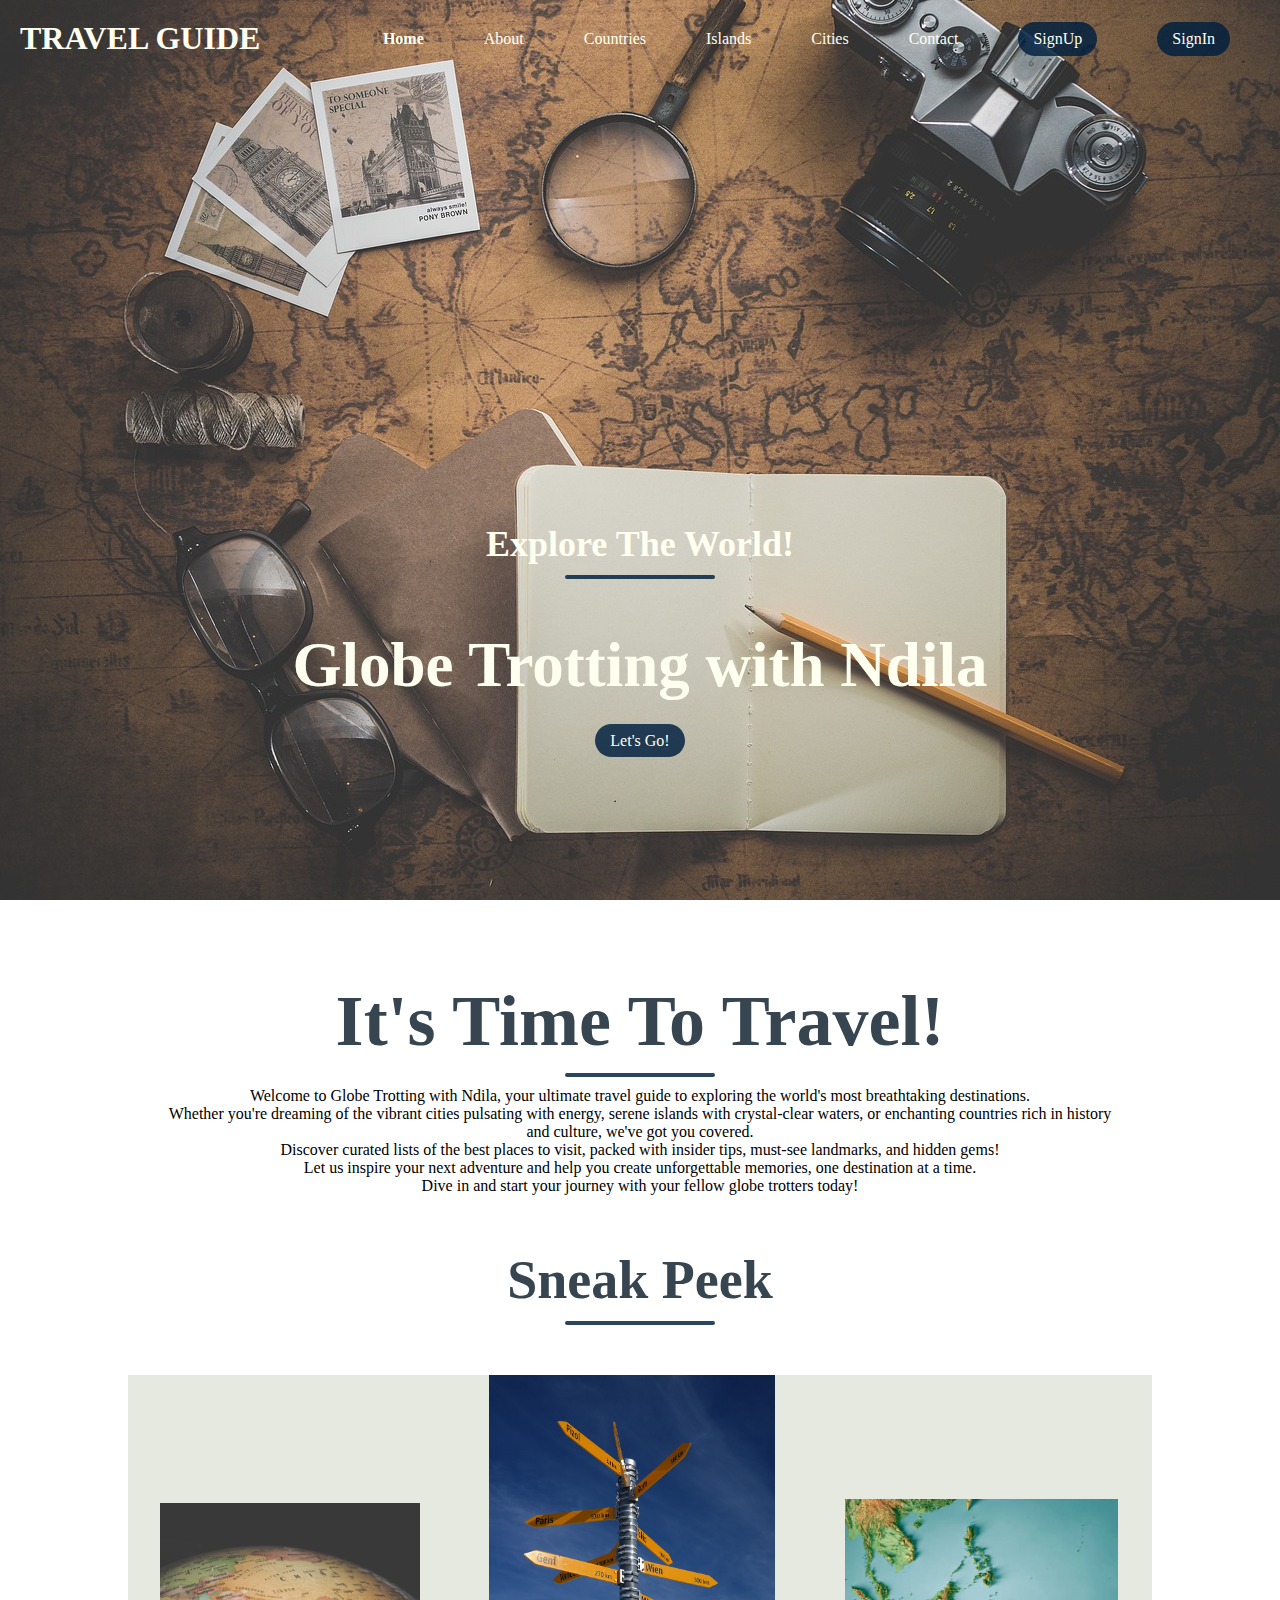
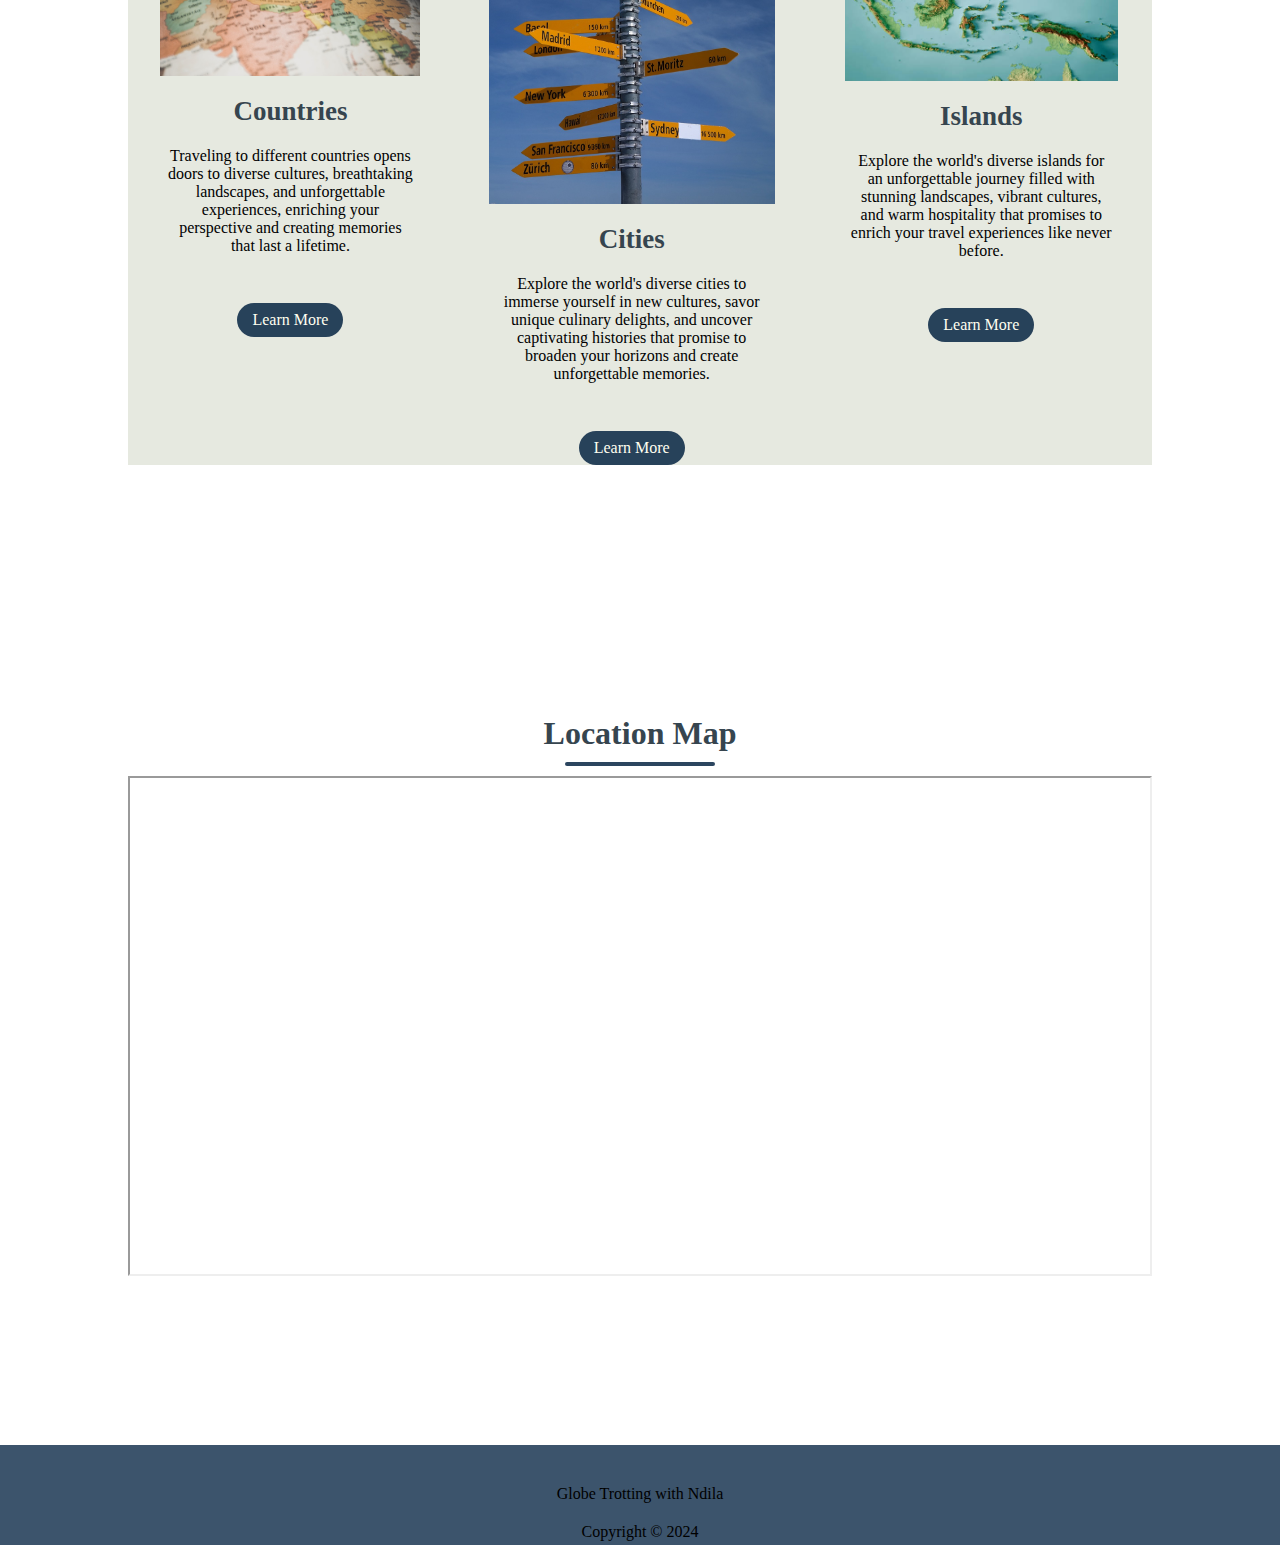
==== index.html @ 050f048f "added map" ====
<!DOCTYPE html>
<html lang="en">
<head>
    <meta charset="UTF-8">
    <meta name="viewport" content="width=device-width, initial-scale=1.0">
    <title>Travel</title>
    <link rel="stylesheet" href="style.css">
</head>
<body>

    <nav class="navbar">
        <h1 class="logo">TRAVEL GUIDE</h1>
        <ul class="nav-links">
            <li class="active"><a href="#"></a>Home</li>
            <li><a href="#"></a>About</li>
            <li><a href="#"></a>Countries</li>
            <li><a href="#"></a>Islands</li>
            <li><a href="#"></a>Cities</li>
            <li><a href="#"></a>Contact</li>
            <li class="ctn"><a href="#"></a>SignUp</li>
            <li class="ctn"><a href="#"></a>SignIn</li>
            
        </ul>
        <img src="images/icons8-menu-50.png" alt="" class="menu-btn">
    </nav>

    <header>
        <div class="header-content">
            <h2>Explore The World!</h2>
            <div class="line"></div>
            <h1>Globe Trotting with Ndila</h1>
            <a href="#" class="ctn">Let's Go!</a>
        </div>
    </header>

    <section class="events">
    
        <div class="title">
            <h1>It's Time To Travel!</h1>
            <div class="line"></div>
        </div>

        <p>Welcome to Globe Trotting with Ndila, your ultimate travel guide to exploring the world's most breathtaking destinations.<br> Whether you're dreaming of the vibrant cities pulsating with energy, serene islands with crystal-clear waters, or enchanting countries rich in history and culture, we've got you covered.<br> Discover curated lists of the best places to visit, packed with insider tips, must-see landmarks, and hidden gems!<br> Let us inspire your next adventure and help you create unforgettable memories, one destination at a time.<br> Dive in and start your journey with your fellow globe trotters today!





        </p>
        <br>
        <br>
        <br>

        <div class="title">
            <h2>Sneak Peek</h2>
            <div class="line"></div>
        </div>

        <div class="row">
            <div class="col">
                <img src="images/countries.jpg" alt="Countries">
                <h4>Countries</h4>
                <p>Traveling to different countries opens doors to diverse cultures, breathtaking landscapes, and unforgettable experiences, enriching your perspective and creating memories that last a lifetime.</p>
                <br>
                <a href="#" class="ctn">Learn More</a>
            </div>
            <br>
            <div class="col">
                <img src="images/cities.jpg" alt="Cities">
                <h4>Cities</h4>
                <p>Explore the world's diverse cities to immerse yourself in new cultures, savor unique culinary delights, and uncover captivating histories that promise to broaden your horizons and create unforgettable memories.





                </p>
                <br>
                <a href="#" class="ctn">Learn More</a>
            </div>
            <br>
            <div class="col">
                <img src="images/islands.jpg" alt="Islands">
                <h4>Islands</h4>
                <p>Explore the world's diverse islands for an unforgettable journey filled with stunning landscapes, vibrant cultures, and warm hospitality that promises to enrich your travel experiences like never before.</p>
                <br>
                <a href="#" class="ctn">Learn More</a>
            </div>
        </div>
    </section>

    
    <script>
        const menuBtn = document.querySelector('.menu-btn')
        const navlinks = document.querySelector('.nav-links')

        menuBtn.addEventListener('click',()=>{
            navlinks.classList.toggle('mobile-menu')

        })
    </script>
    <div class="container">
        <h1>Location Map</h1>
        <div class="line"></div>
        <iframe src="https://www.google.com.qa/maps/d/embed?mid=1_fqH5JL-GA2GkOzS9RWmGxOtMdfh10c&ehbc=2E312F" width="640" height="480"></iframe>
       
    </div>
    <section class="footer">
        <p>Globe Trotting with Ndila</p>
        <p>Copyright © 2024 </p>
        

    </section>
</body>
</html>
---- style.css ----
*{
    margin: 0;
    padding: 0;
    box-sizing: border-box;
}

a{
    text-decoration: none;
}

ul{
    list-style: none;
}

.active{
    color: ivory;
    text-decoration: none;
    font-weight: bold;

}

body , html{
    overflow-x: hidden;
}

.navbar{
    position: absolute;
    top: 0;
    left: 0;
    display: flex;
    width: 100%;
    justify-content: space-between;
    padding: 20px;
    color: ivory;
}

.nav-links{
    display: flex;
    align-items: center;
}
.nav-links li{
    margin: 0 30px;
}

header{
    width: 100vw;
    height: 100vh;
    background-image: url('images/travel.jpg');
    background-position: bottom;
    background-size: cover;
    display: flex;
    align-items: flex-end;
    justify-content: center;
}
.header-content{
    margin-bottom:150px;
    color: ivory;
    text-align: center;
}
.header-content h2{
    font-size: 4vmin;
}
.line{
    width: 150px;
    height: 4px;
    background: #001f3fd4;
    margin: 10px auto;
    border-radius: 5px;
}
.header-content h1{
    font-size: 7vmin;
    margin-top: 50px;
    margin-bottom: 30px;
}
.ctn{
    padding: 8px 15px;
    background: #001f3fd4;
    border-radius: 30px;
    color: ivory;
}

.menu-btn {
    position: absolute;
    top: 30px;
    right: 30px;
    width: 40px;
    cursor: pointer;
    display: none;
}

section{
    width: 80%;
    margin: 80px auto;
}
.title{
    text-align: center;
    font-size: 4vmin;
    color: #36454f;
}
.row{
    display: flex;
    align-items: center;
    width: 100%;
    justify-content: space-between;
    background: #556b2f26;
}
.row .col {
    display: flex;
    flex-direction: column;
    align-items: center;

}
.row .col img{
    width: 80%;
}

.events .row{
    margin-top: 50px;
}

h4{
    font-size: 3vmin;
    color: #36454f;
    margin: 20px auto;
}

p{
    text-align: center;
    padding: 0px 40px;
}

.events .ctn{
    margin-top: 30px;
}

.footer{
    width: 100%;
    height: 100px;
    padding: 20px 80px;
    margin: 0;
    background: #001f3fc3;
    text-align: center;
}

.footer p {
    margin: 20px auto;

}

@media only screen and (max-width:850px){
    .menu-btn{
        display: block;
    }
    .navbar{
        padding: 0;
    }
    .logo{
        position: absolute;
        top: 30px;
        left: 30px;
    }
    .nav-links{
        flex-direction: column;
        width: 100%;
        height: 100vh;
        text-align: center;
        justify-content: center;
        background: #36454f;
        margin-top: -900px;
        transition: all 0.5s ease;
    }
    .mobile-menu{
        margin-top: 0px;
        border-bottom-right-radius: 30%;
    }
    .nav-links li{
        margin: 30px auto ;
    }
}

.container{
    width: 100%;
    height: 100vh;
    display: flex;
    align-items: center;
    justify-content: center;
    flex-direction: column;
}
.container h1{
    color: #36454f;
}
iframe{
    width: 80%;
    height: 500px;
}
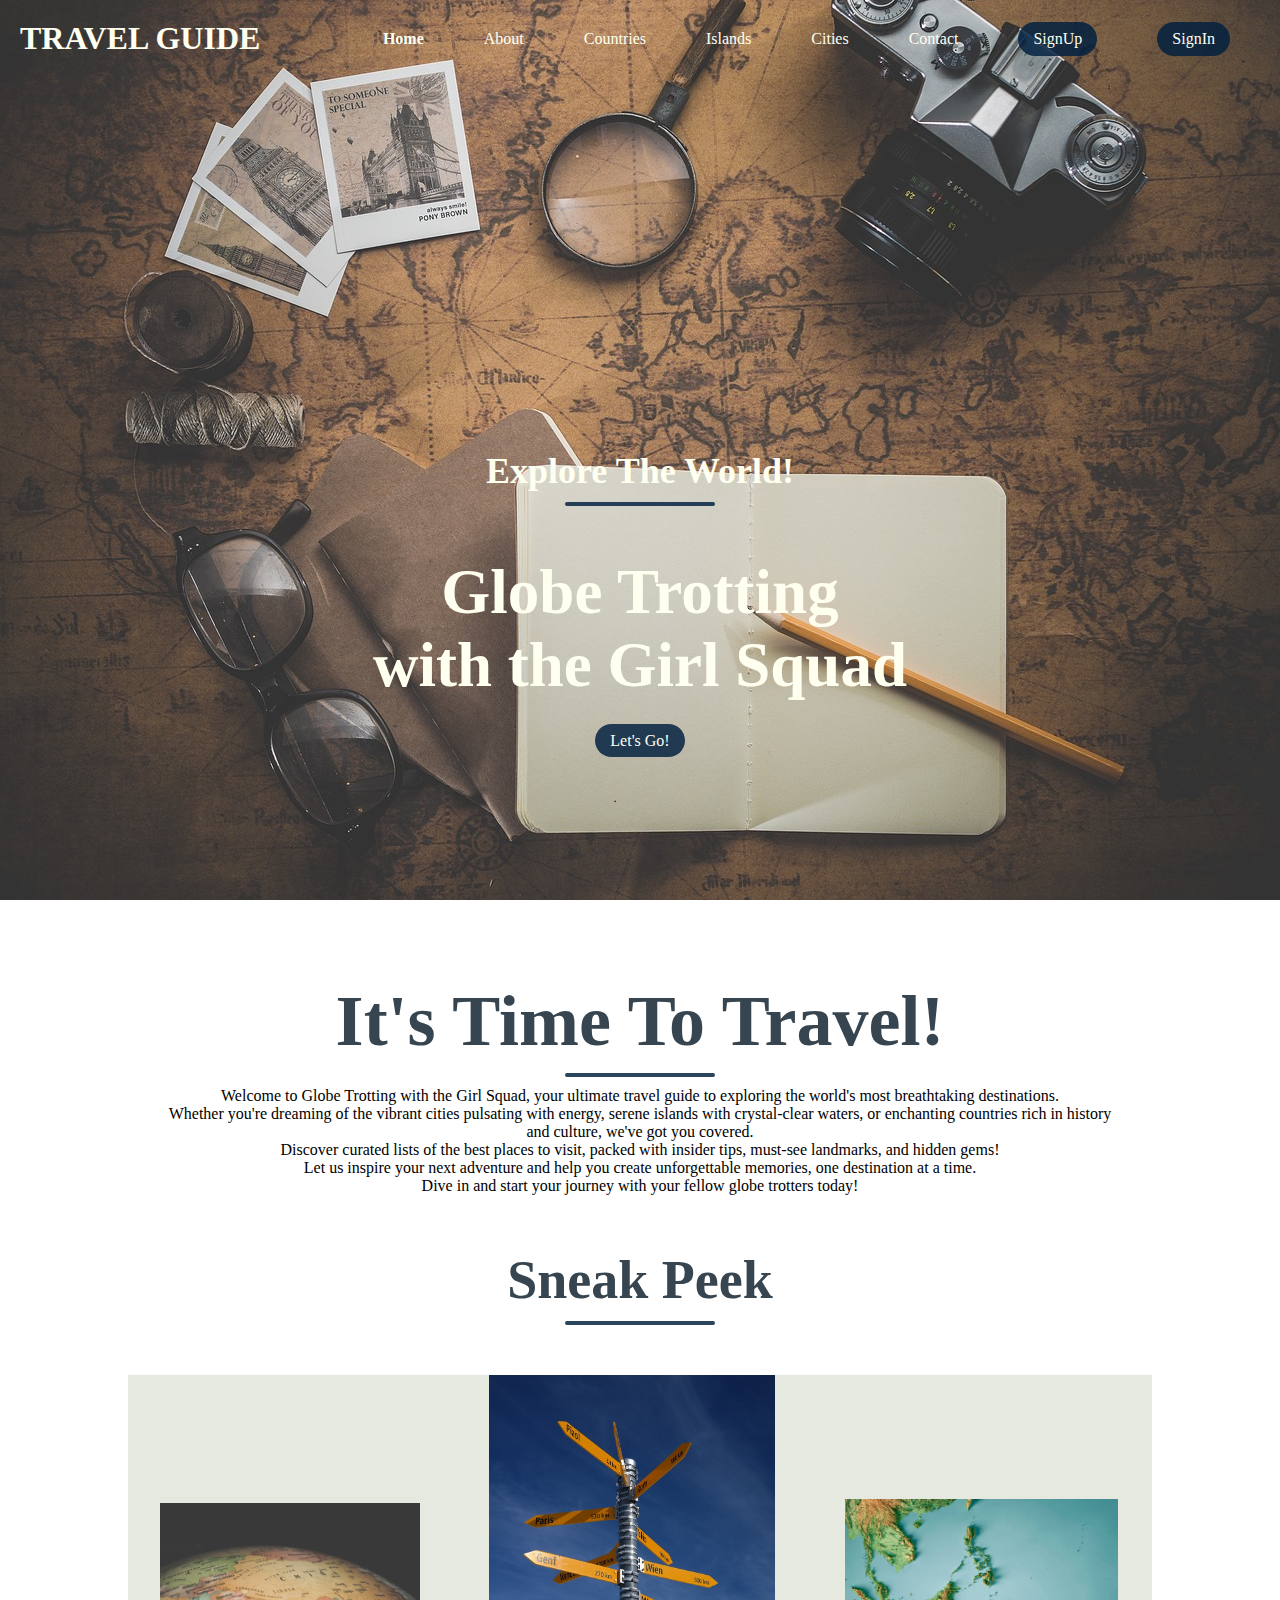
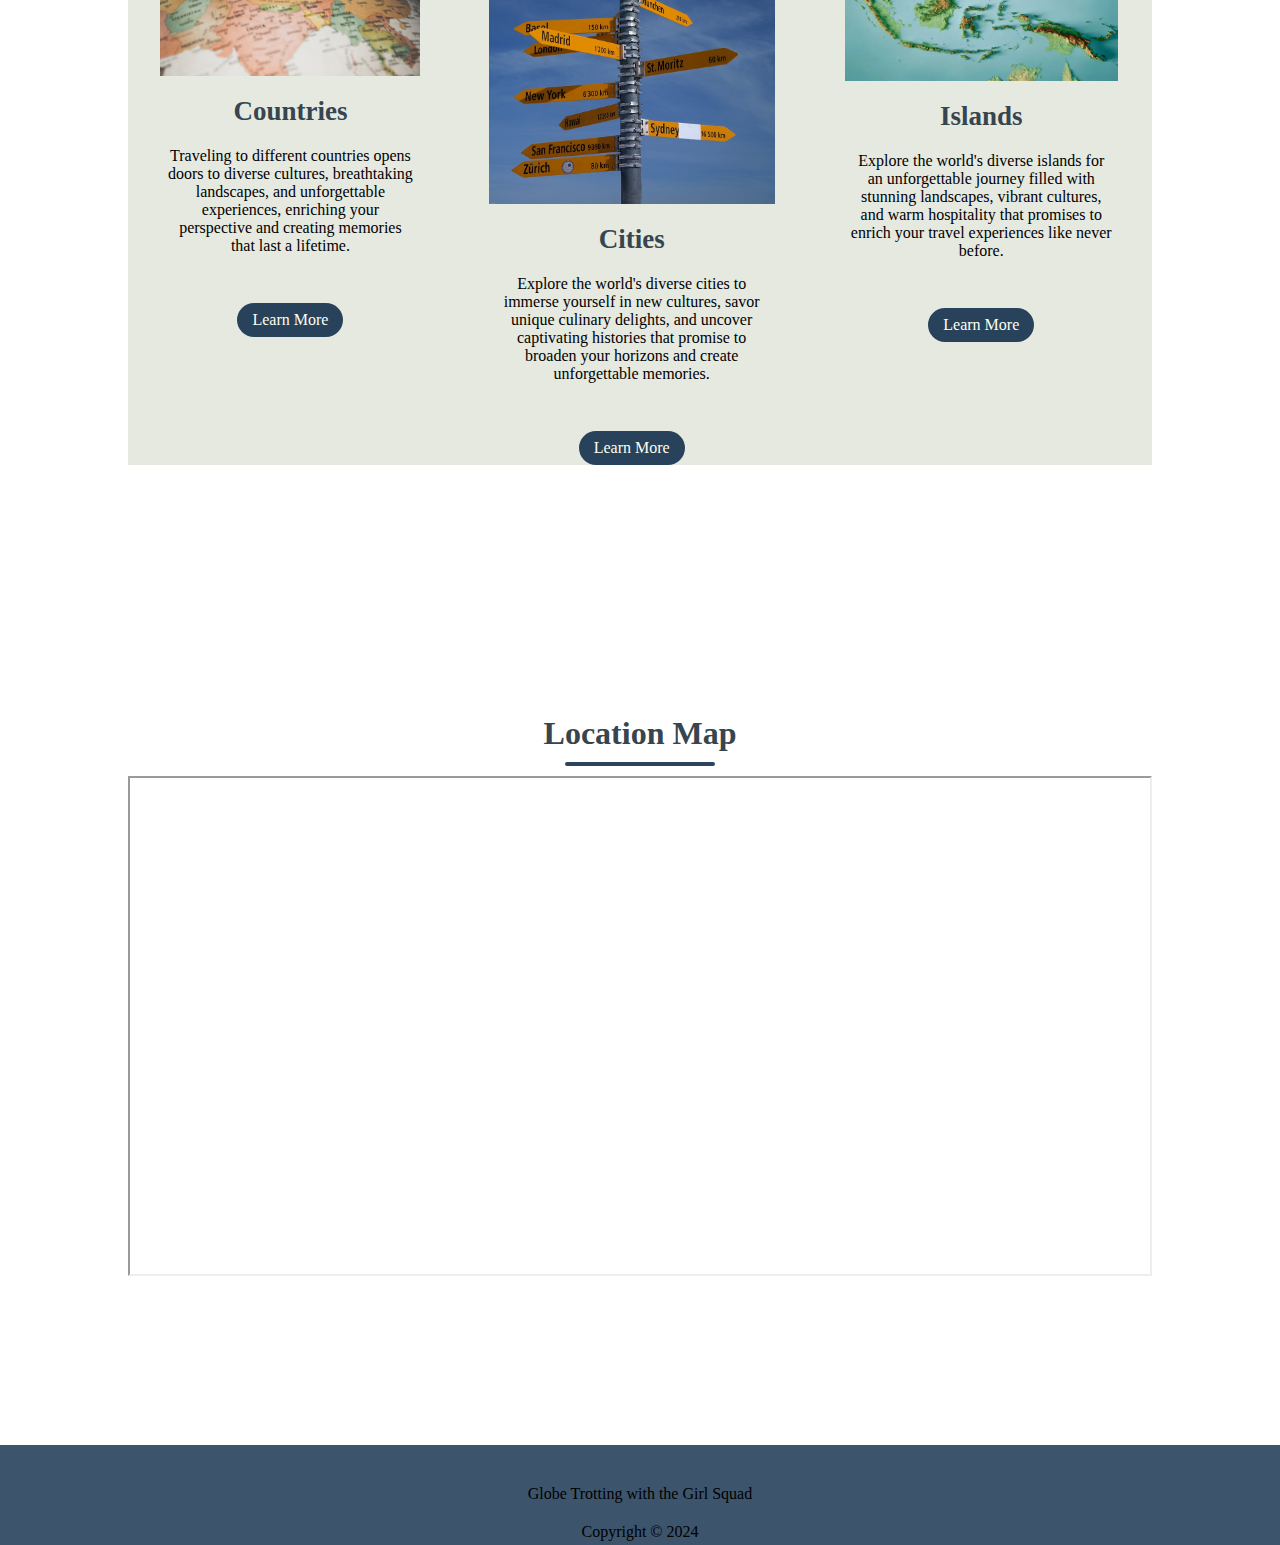
==== commit 9f04ed0a: "images added" ====
--- a/index.html
+++ b/index.html
@@ -28,7 +28,7 @@
         <div class="header-content">
             <h2>Explore The World!</h2>
             <div class="line"></div>
-            <h1>Globe Trotting with Ndila</h1>
+            <h1>Globe Trotting<br> with the Girl Squad</h1>
             <a href="#" class="ctn">Let's Go!</a>
         </div>
     </header>
@@ -40,7 +40,7 @@
             <div class="line"></div>
         </div>
 
-        <p>Welcome to Globe Trotting with Ndila, your ultimate travel guide to exploring the world's most breathtaking destinations.<br> Whether you're dreaming of the vibrant cities pulsating with energy, serene islands with crystal-clear waters, or enchanting countries rich in history and culture, we've got you covered.<br> Discover curated lists of the best places to visit, packed with insider tips, must-see landmarks, and hidden gems!<br> Let us inspire your next adventure and help you create unforgettable memories, one destination at a time.<br> Dive in and start your journey with your fellow globe trotters today!
+        <p>Welcome to Globe Trotting with the Girl Squad, your ultimate travel guide to exploring the world's most breathtaking destinations.<br> Whether you're dreaming of the vibrant cities pulsating with energy, serene islands with crystal-clear waters, or enchanting countries rich in history and culture, we've got you covered.<br> Discover curated lists of the best places to visit, packed with insider tips, must-see landmarks, and hidden gems!<br> Let us inspire your next adventure and help you create unforgettable memories, one destination at a time.<br> Dive in and start your journey with your fellow globe trotters today!
 
 
 
@@ -106,7 +106,7 @@
        
     </div>
     <section class="footer">
-        <p>Globe Trotting with Ndila</p>
+        <p>Globe Trotting with the Girl Squad</p>
         <p>Copyright © 2024 </p>
         
 
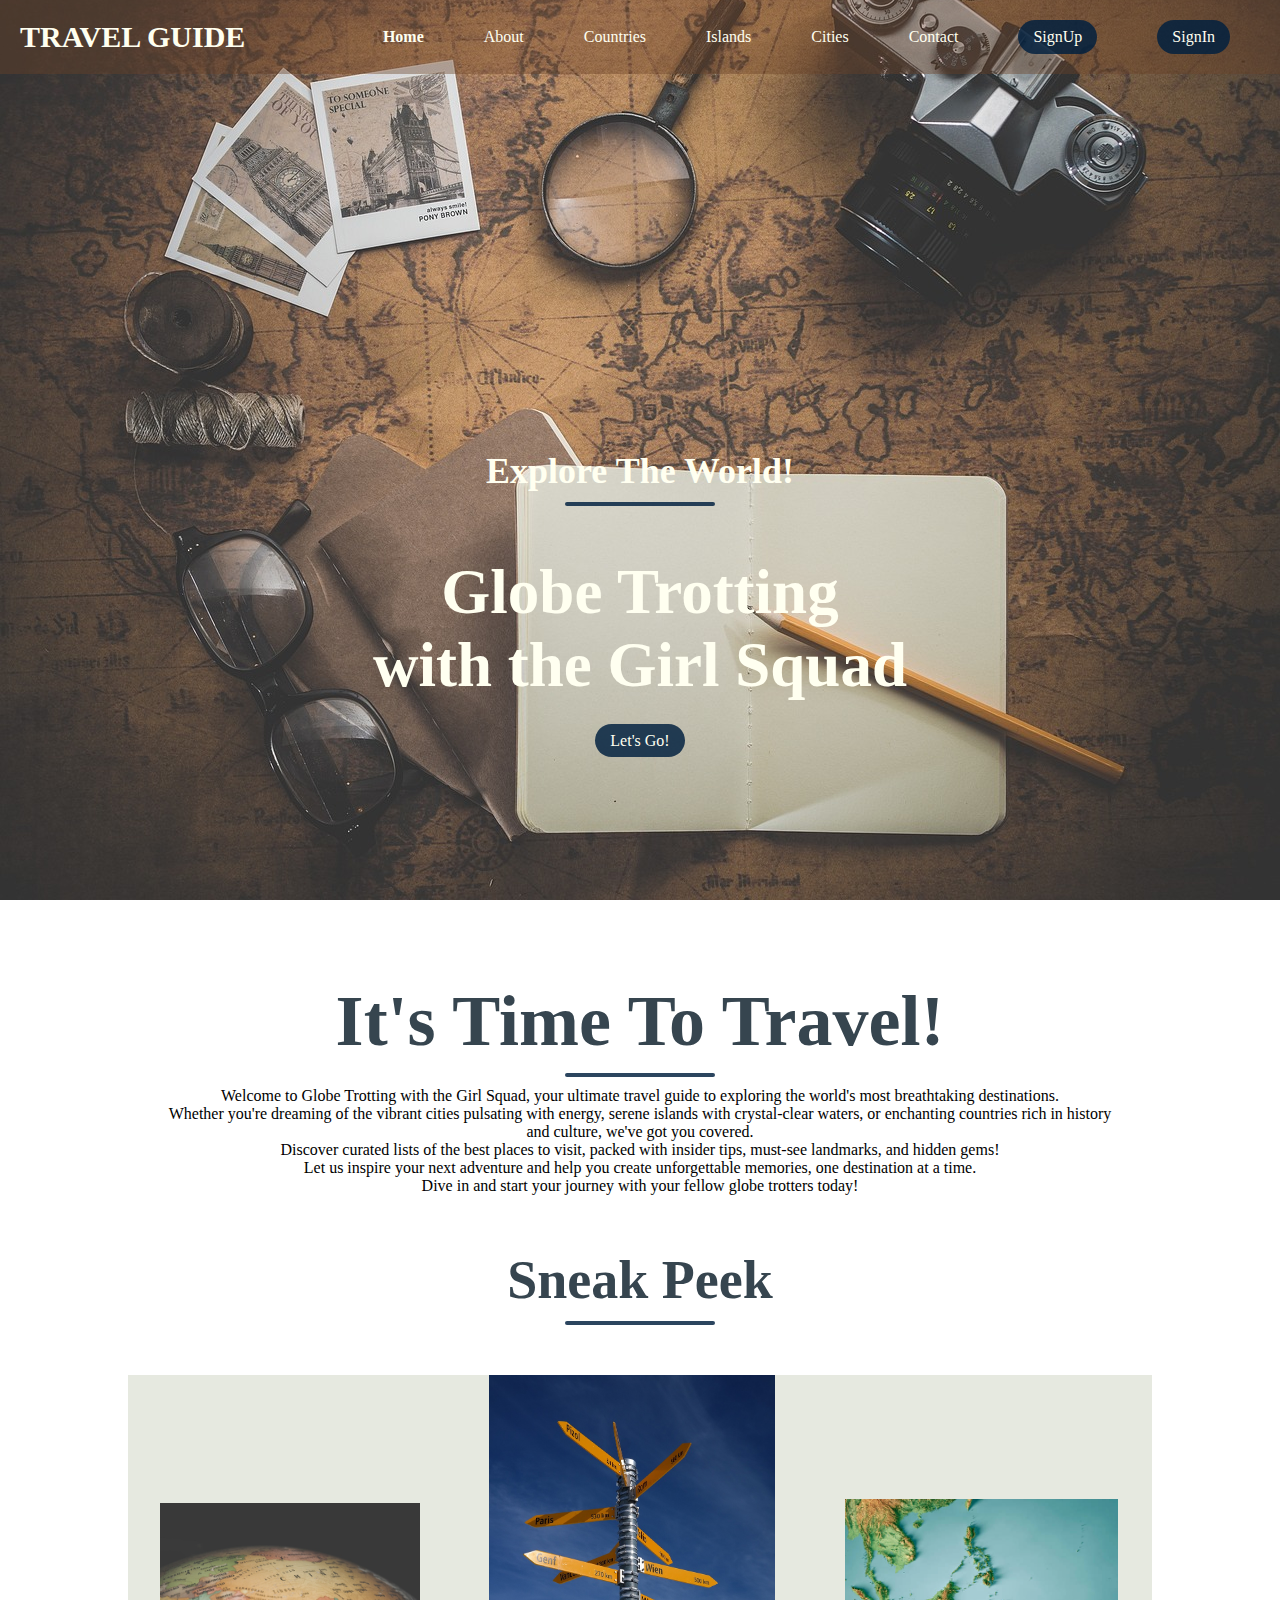
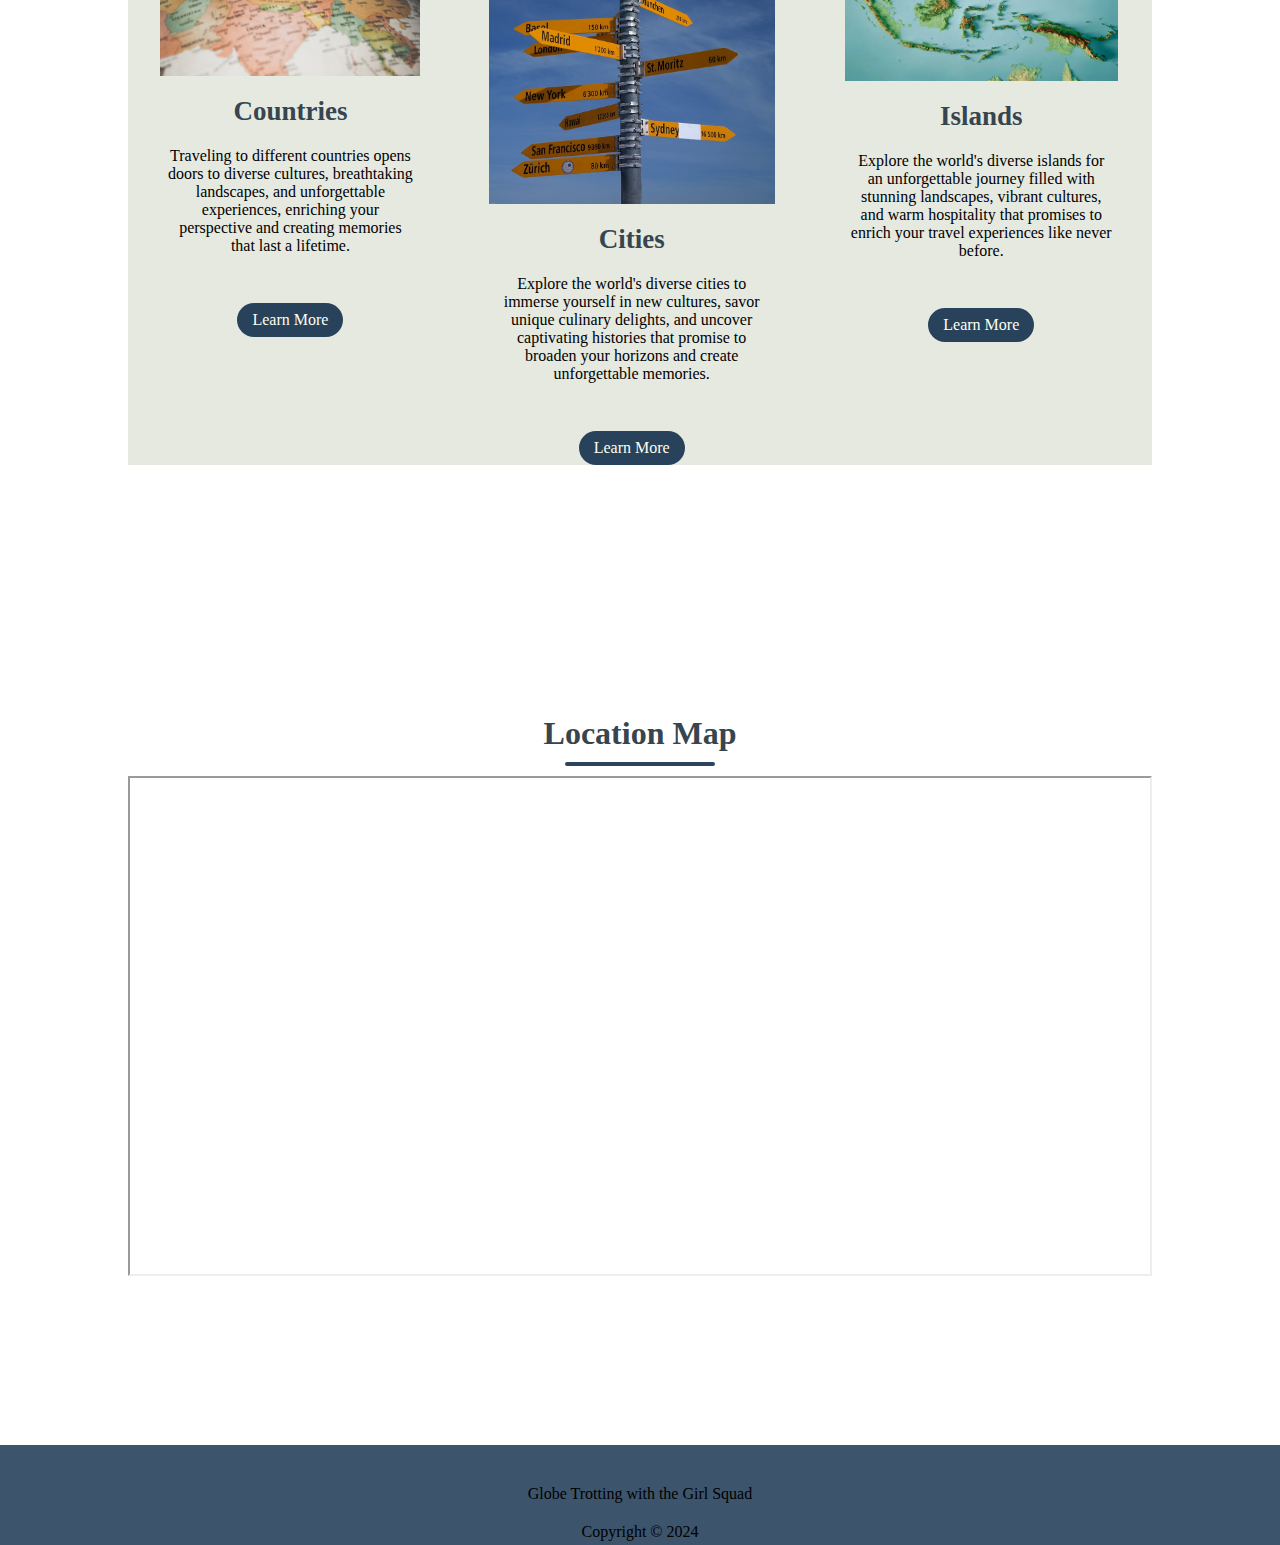
==== commit 22bba6c2: "h1" ====
--- a/index.html
+++ b/index.html
@@ -9,7 +9,7 @@
 <body>
 
     <nav class="navbar">
-        <h1 class="logo">TRAVEL GUIDE</h1>
+        <h1 style="font-size: 30px;" class="logo">TRAVEL GUIDE</h1>
         <ul class="nav-links">
             <li class="active"><a href="#"></a>Home</li>
             <li><a href="#"></a>About</li>
--- a/style.css
+++ b/style.css
@@ -32,6 +32,7 @@
     justify-content: space-between;
     padding: 20px;
     color: ivory;
+    background: #6b422669;
 }
 
 .nav-links{
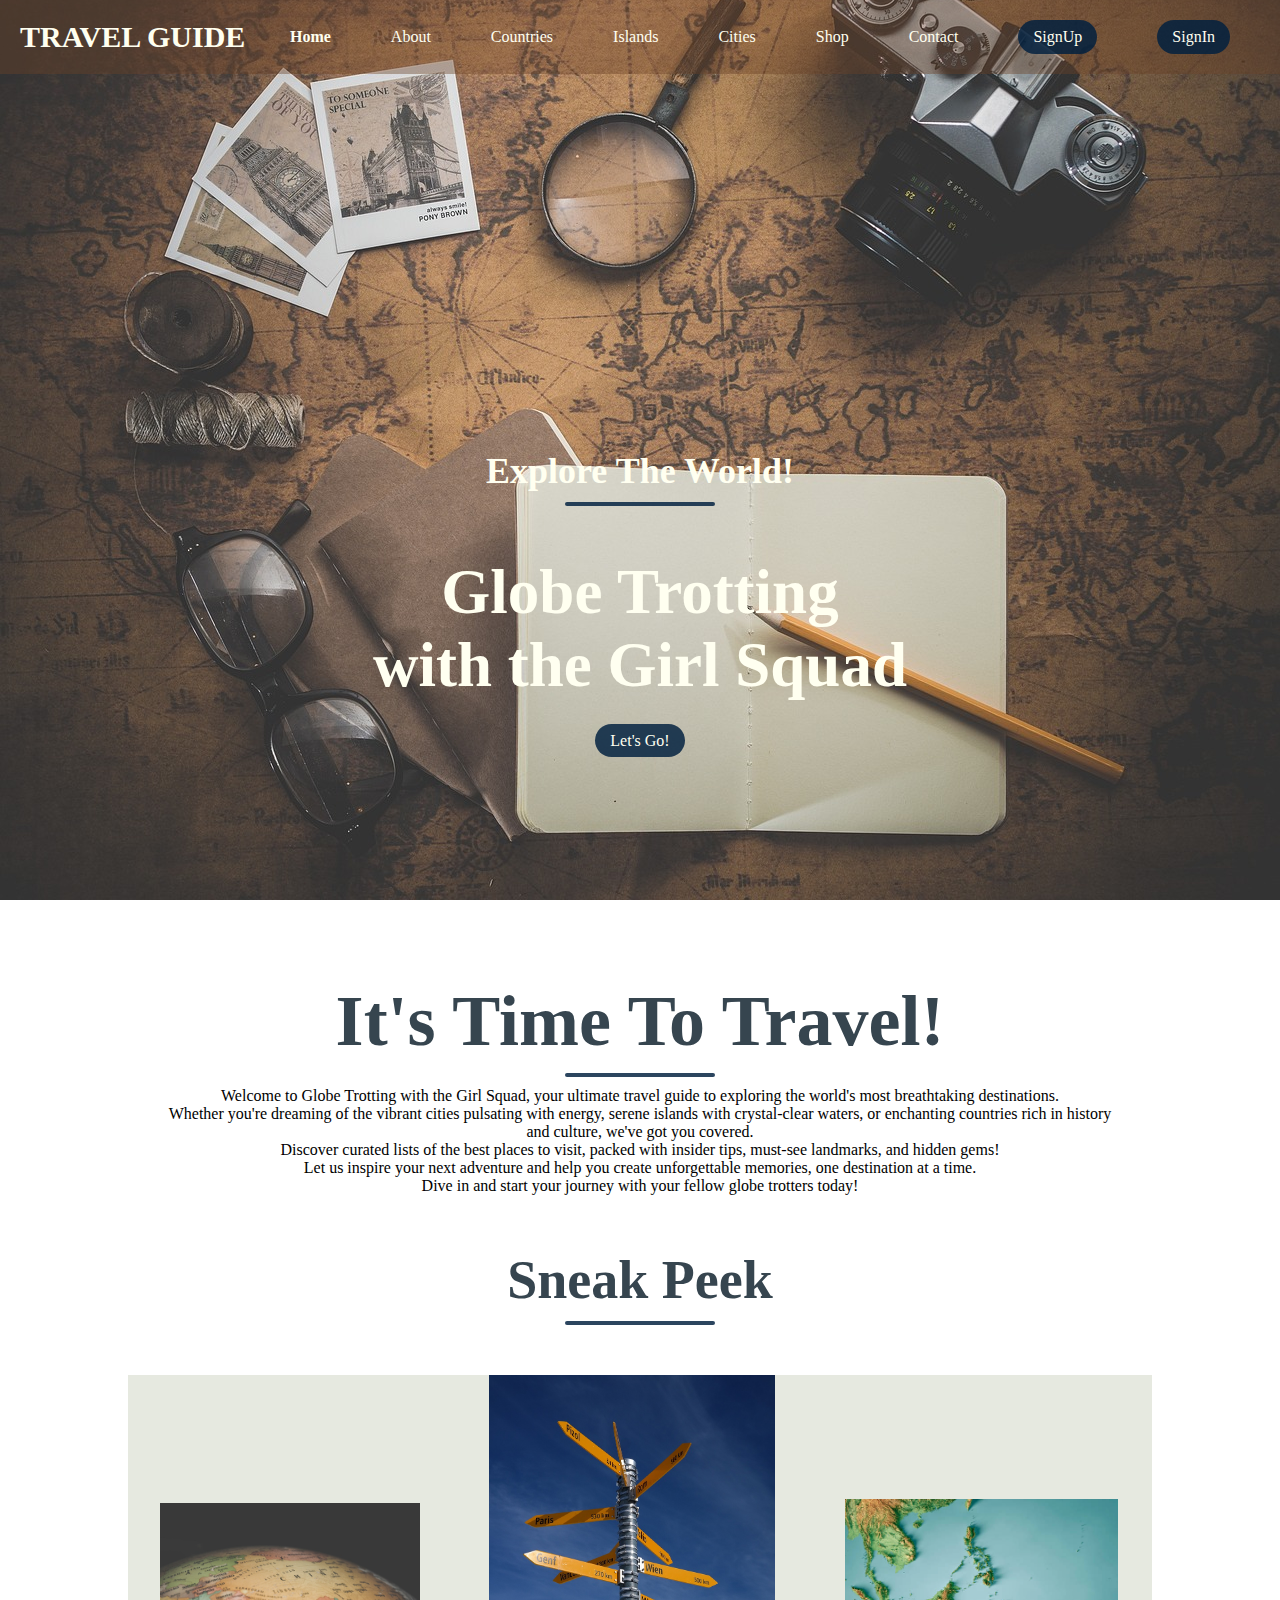
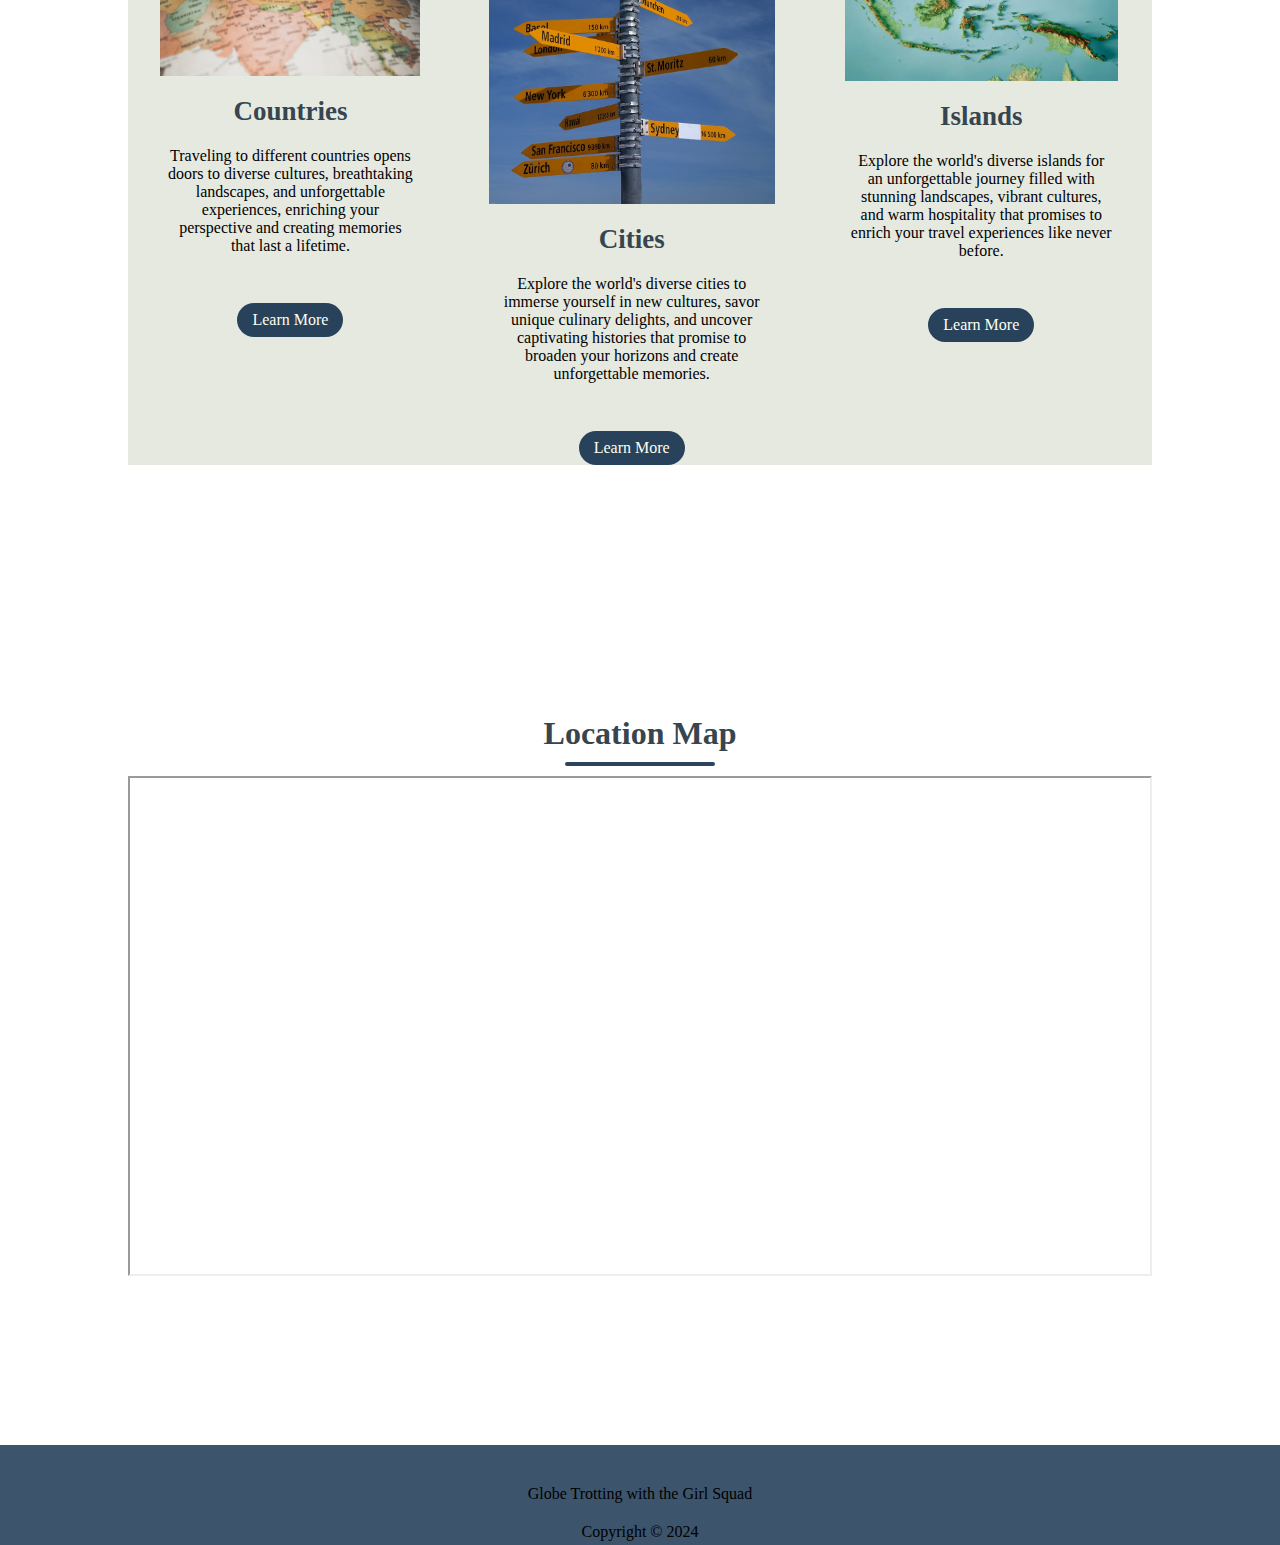
==== commit 18257dfe: "added links" ====
--- a/index.html
+++ b/index.html
@@ -12,11 +12,12 @@
         <h1 style="font-size: 30px;" class="logo">TRAVEL GUIDE</h1>
         <ul class="nav-links">
             <li class="active"><a href="#"></a>Home</li>
-            <li><a href="#"></a>About</li>
-            <li><a href="#"></a>Countries</li>
-            <li><a href="#"></a>Islands</li>
-            <li><a href="#"></a>Cities</li>
-            <li><a href="#"></a>Contact</li>
+            <li><a href="about.html"></a>About</li>
+            <li><a href="countries.html"></a>Countries</li>
+            <li><a href="islands.html"></a>Islands</li>
+            <li><a href="cities.html"></a>Cities</li>
+            <li><a href="shop.html"></a>Shop</li>
+            <li><a href="contact.html"></a>Contact</li>
             <li class="ctn"><a href="#"></a>SignUp</li>
             <li class="ctn"><a href="#"></a>SignIn</li>
             
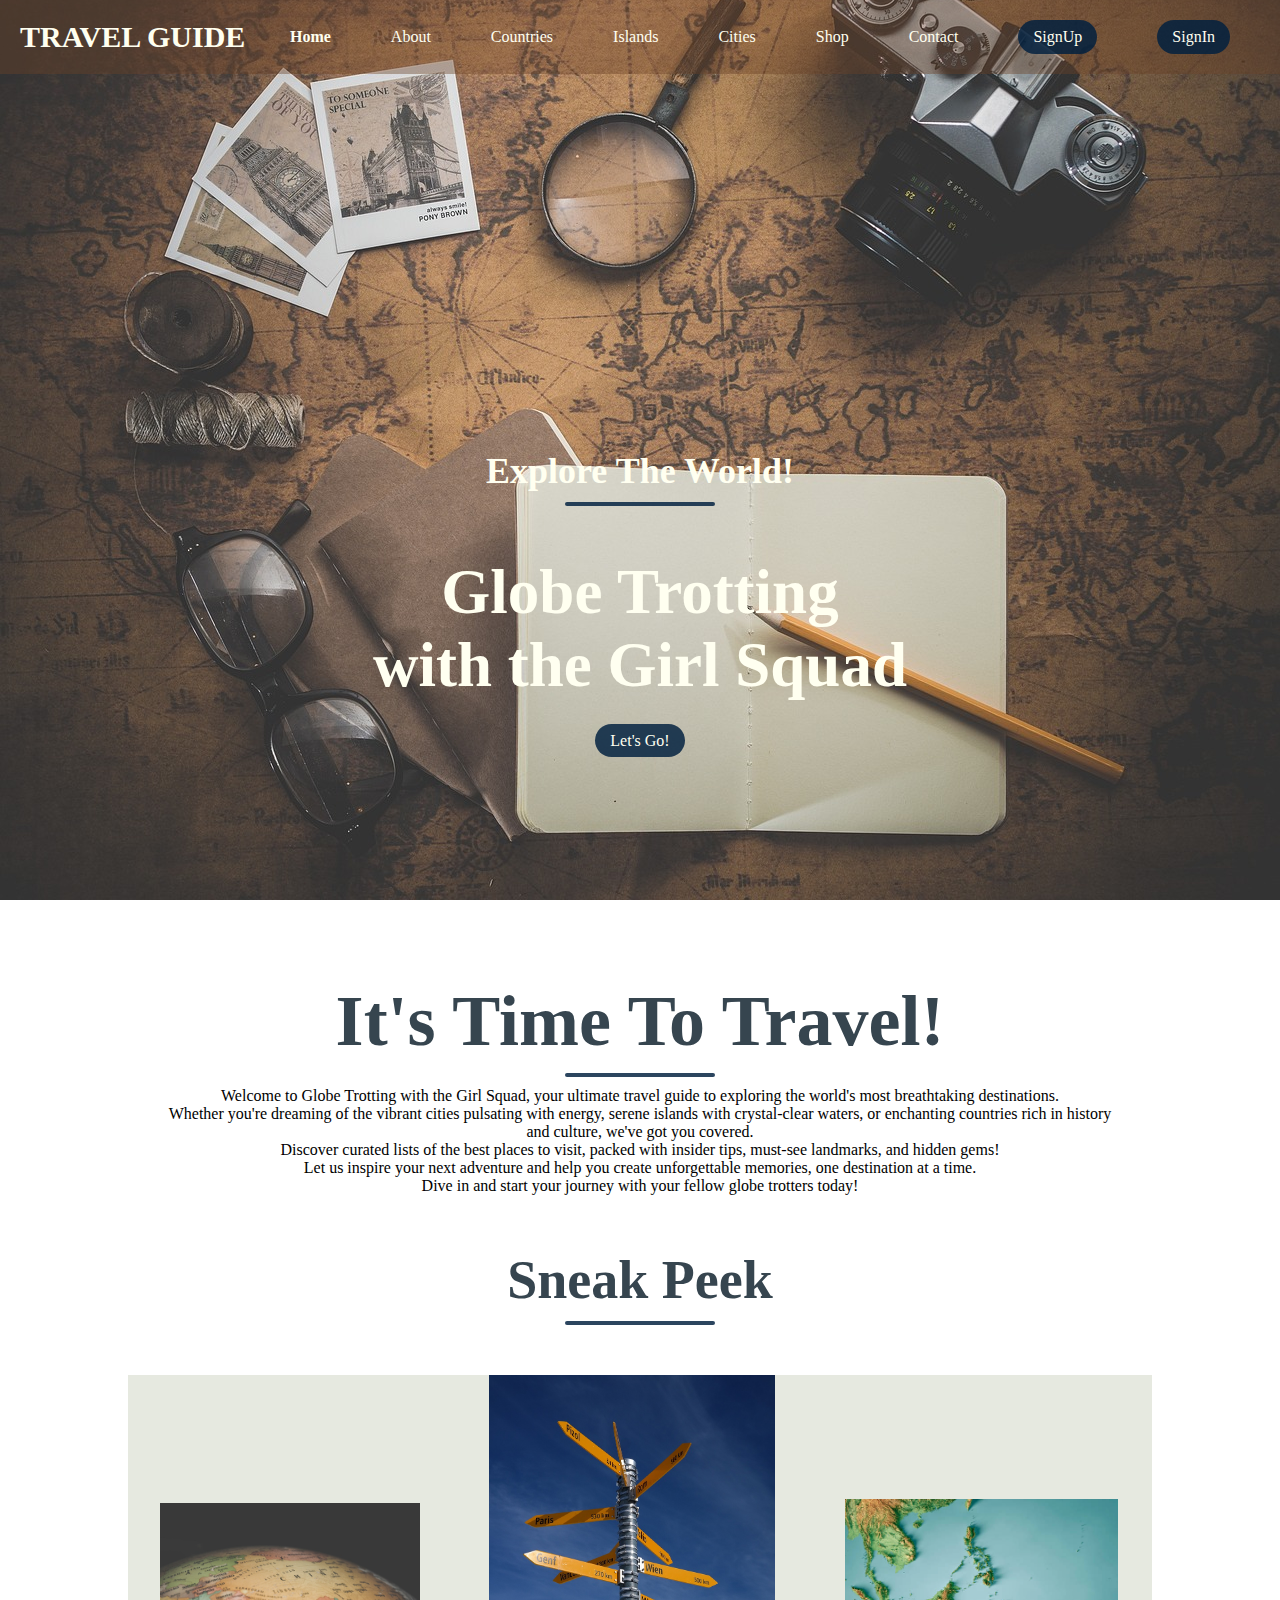
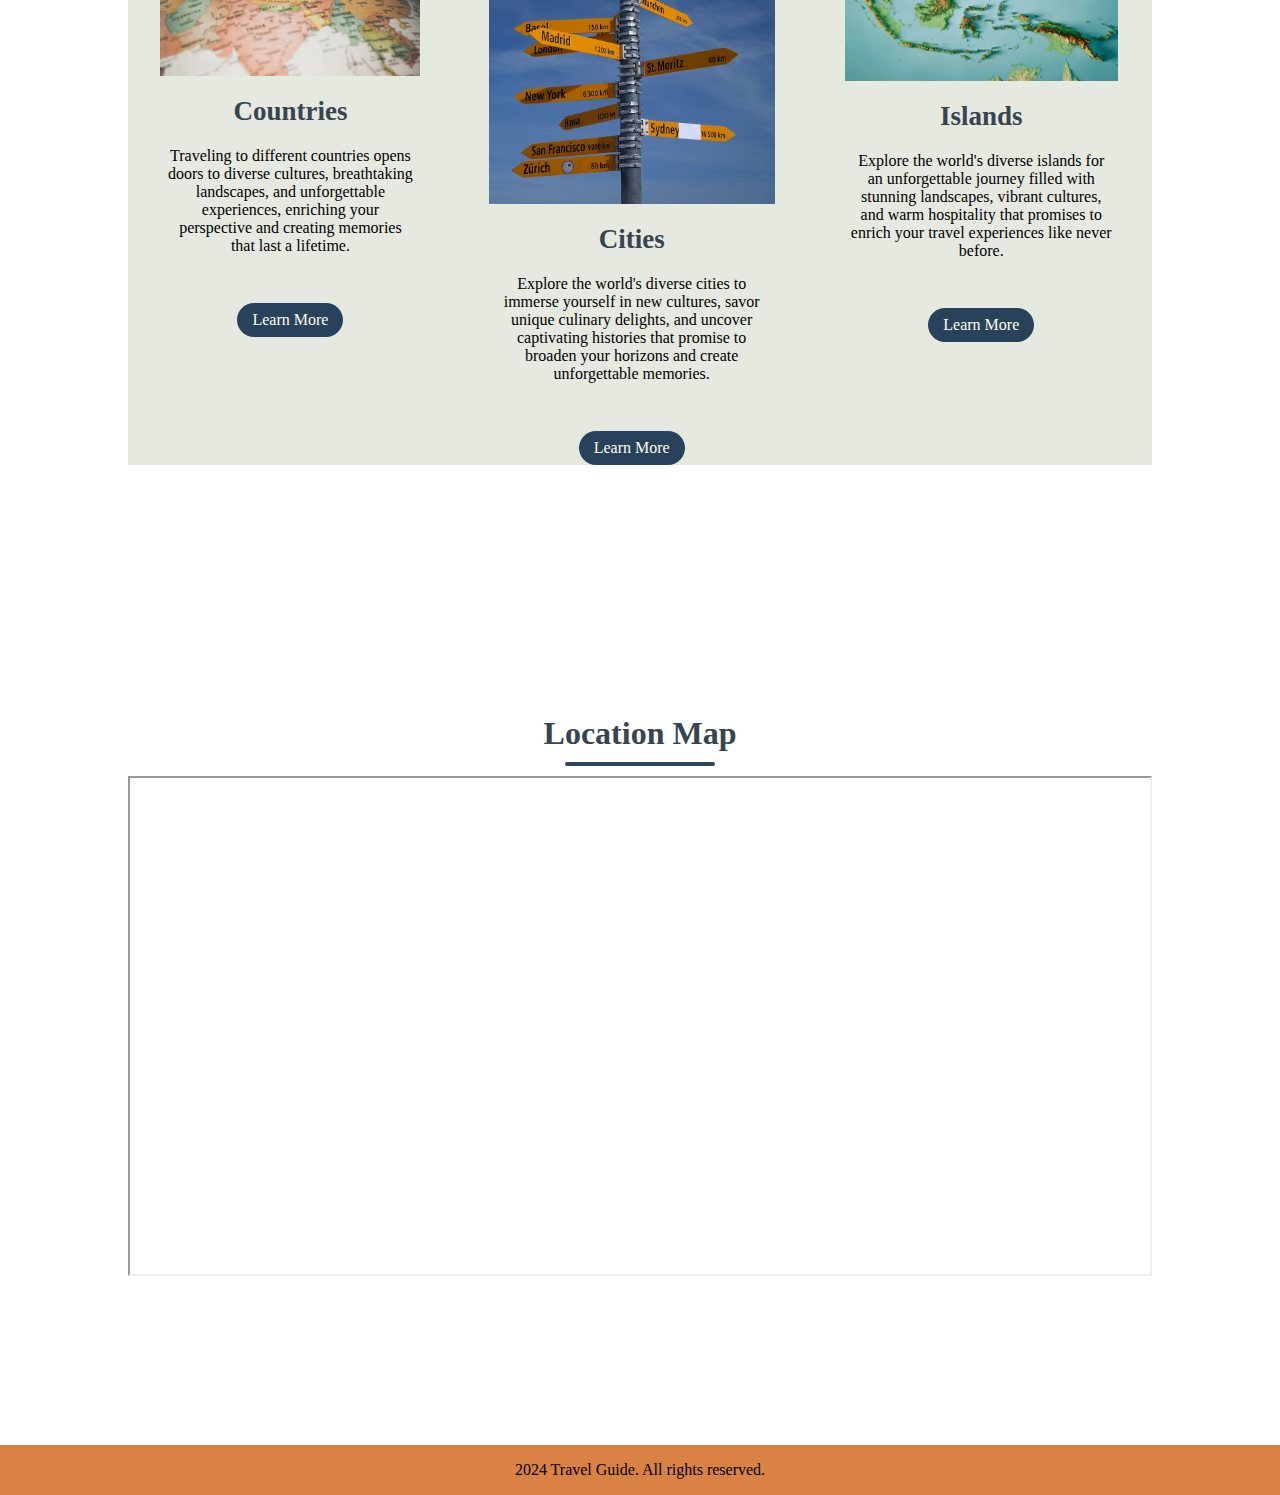
==== commit 158ae9ff: "footers added" ====
--- a/index.html
+++ b/index.html
@@ -11,15 +11,15 @@
     <nav class="navbar">
         <h1 style="font-size: 30px;" class="logo">TRAVEL GUIDE</h1>
         <ul class="nav-links">
-            <li class="active"><a href="#"></a>Home</li>
-            <li><a href="about.html"></a>About</li>
-            <li><a href="countries.html"></a>Countries</li>
-            <li><a href="islands.html"></a>Islands</li>
-            <li><a href="cities.html"></a>Cities</li>
-            <li><a href="shop.html"></a>Shop</li>
-            <li><a href="contact.html"></a>Contact</li>
-            <li class="ctn"><a href="#"></a>SignUp</li>
-            <li class="ctn"><a href="#"></a>SignIn</li>
+            <li class="active"><a href="index.html">Home</a></li>
+            <li><a href="about.html">About</a></li>
+            <li><a href="countries.html">Countries</a></li>
+            <li><a href="islands.html">Islands</a></li>
+            <li><a href="cities.html">Cities</a></li>
+            <li><a href="shop.html">Shop</a></li>
+            <li><a href="contact.html">Contact</a></li>
+            <li class="ctn"><a href="#">SignUp</a></li>
+            <li class="ctn"><a href="#">SignIn</a></li>
             
         </ul>
         <img src="images/icons8-menu-50.png" alt="" class="menu-btn">
@@ -106,11 +106,8 @@
         <iframe src="https://www.google.com.qa/maps/d/embed?mid=1_fqH5JL-GA2GkOzS9RWmGxOtMdfh10c&ehbc=2E312F" width="640" height="480"></iframe>
        
     </div>
-    <section class="footer">
-        <p>Globe Trotting with the Girl Squad</p>
-        <p>Copyright © 2024 </p>
-        
-
-    </section>
+    <footer>
+        <p> 2024 Travel Guide. All rights reserved.</p>
+    </footer>
 </body>
 </html>--- a/style.css
+++ b/style.css
@@ -33,6 +33,17 @@
     padding: 20px;
     color: ivory;
     background: #6b422669;
+    
+}
+
+.navbar a{
+    text-decoration: none;
+    color: ivory;
+}
+
+.navbar a:hover{
+    color: #CC5500;
+
 }
 
 .nav-links{
@@ -134,18 +145,13 @@
     margin-top: 30px;
 }
 
-.footer{
-    width: 100%;
-    height: 100px;
-    padding: 20px 80px;
-    margin: 0;
-    background: #001f3fc3;
-    text-align: center;
-}
-
-.footer p {
-    margin: 20px auto;
-
+footer {
+    text-align: center;
+    padding: 1rem;
+    background-color: #cc5500bc;
+}
+footer p{
+    text-align: center;
 }
 
 @media only screen and (max-width:850px){
